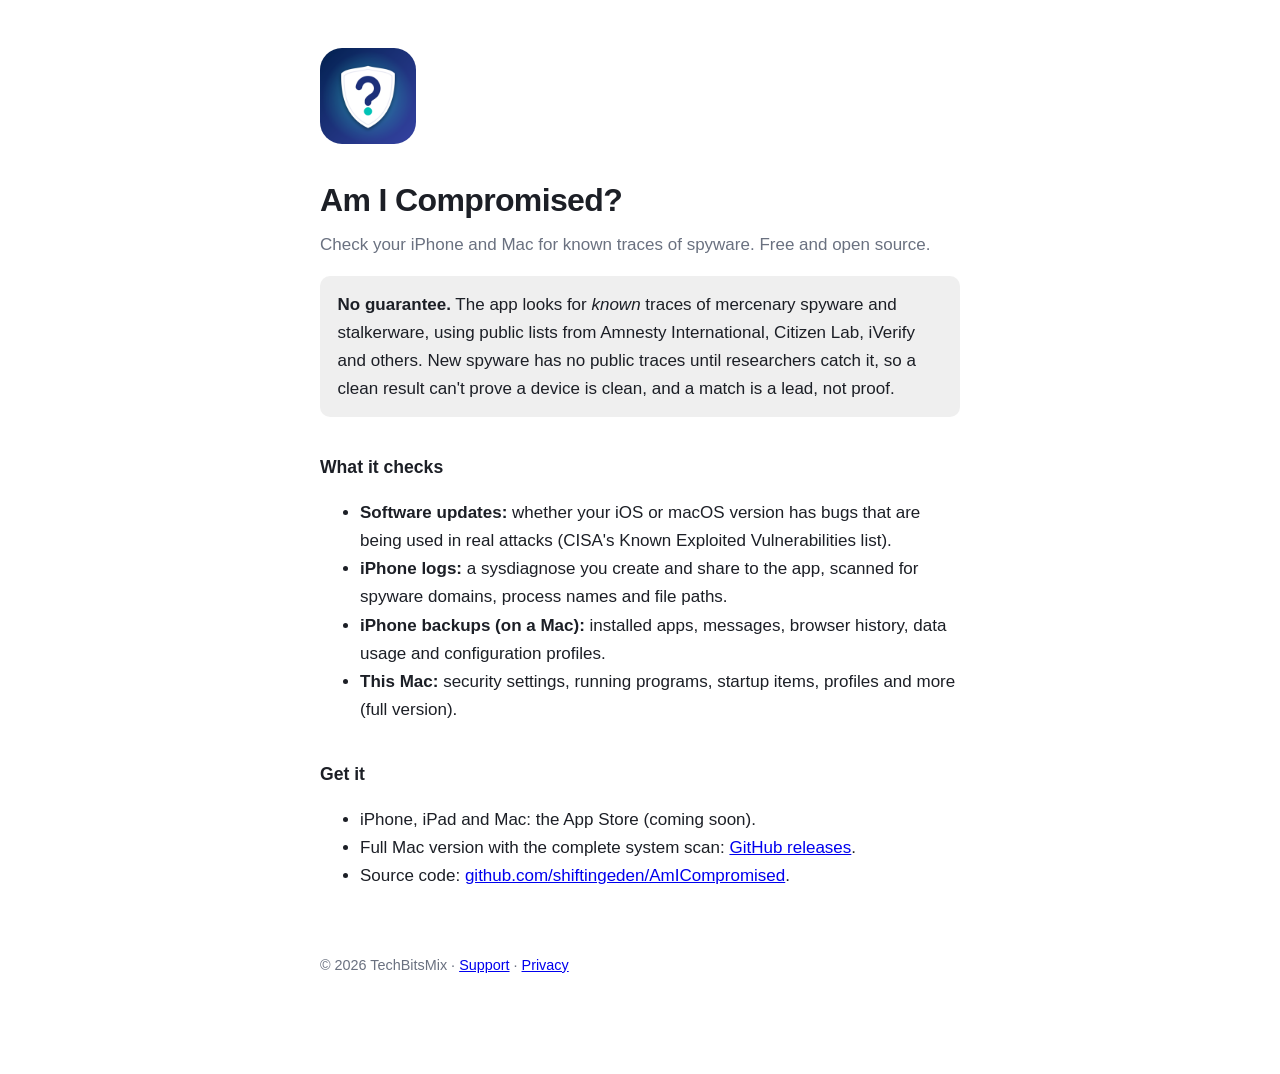
==== docs/index.html @ dd46e2ae "Add website: home, privacy policy and support pages (docs/) Co-Authored-By: Claude Opus 5.5 <noreply" ====
<!DOCTYPE html>
<html lang="en">
<head>
<meta charset="utf-8">
<meta name="viewport" content="width=device-width, initial-scale=1">
<title>Am I Compromised?</title>
<link rel="stylesheet" href="style.css">
</head>
<body>
<img class="icon" src="icon.png" alt="">
<h1>Am I Compromised?</h1>
<p class="sub">Check your iPhone and Mac for known traces of spyware. Free and open source.</p>

<div class="highlight">
  <strong>No guarantee.</strong> The app looks for <em>known</em> traces of mercenary spyware and stalkerware, using public lists from Amnesty International, Citizen Lab, iVerify and others. New spyware has no public traces until researchers catch it, so a clean result can't prove a device is clean, and a match is a lead, not proof.
</div>

<h2>What it checks</h2>
<ul>
  <li><strong>Software updates:</strong> whether your iOS or macOS version has bugs that are being used in real attacks (CISA's Known Exploited Vulnerabilities list).</li>
  <li><strong>iPhone logs:</strong> a sysdiagnose you create and share to the app, scanned for spyware domains, process names and file paths.</li>
  <li><strong>iPhone backups (on a Mac):</strong> installed apps, messages, browser history, data usage and configuration profiles.</li>
  <li><strong>This Mac:</strong> security settings, running programs, startup items, profiles and more (full version).</li>
</ul>

<h2>Get it</h2>
<ul>
  <li>iPhone, iPad and Mac: the App Store (coming soon).</li>
  <li>Full Mac version with the complete system scan: <a href="https://github.com/shiftingeden/AmICompromised/releases/latest">GitHub releases</a>.</li>
  <li>Source code: <a href="https://github.com/shiftingeden/AmICompromised">github.com/shiftingeden/AmICompromised</a>.</li>
</ul>

<footer>© 2026 TechBitsMix · <a href="support.html">Support</a> · <a href="privacy.html">Privacy</a></footer>
</body>
</html>
---- docs/style.css ----
:root { color-scheme: light dark; }
body {
  font: 17px/1.65 -apple-system, BlinkMacSystemFont, "Segoe UI", Roboto, sans-serif;
  max-width: 40rem; margin: 0 auto; padding: 3rem 1.25rem 6rem;
  color: #1c1f26; background: #fff;
}
@media (prefers-color-scheme: dark) { body { color: #e8eaee; background: #14161a; } a { color: #6aa8ff; } }
h1 { font-size: 2rem; letter-spacing: -0.02em; margin-bottom: 0.25rem; }
h2 { font-size: 1.1rem; margin-top: 2.25rem; }
.sub { color: #6a7180; margin-top: 0; }
.highlight { background: rgba(127,127,127,0.12); border-radius: 10px; padding: 0.9rem 1.1rem; }
.icon { width: 96px; height: 96px; border-radius: 22px; }
footer { margin-top: 4rem; color: #6a7180; font-size: 0.9rem; }
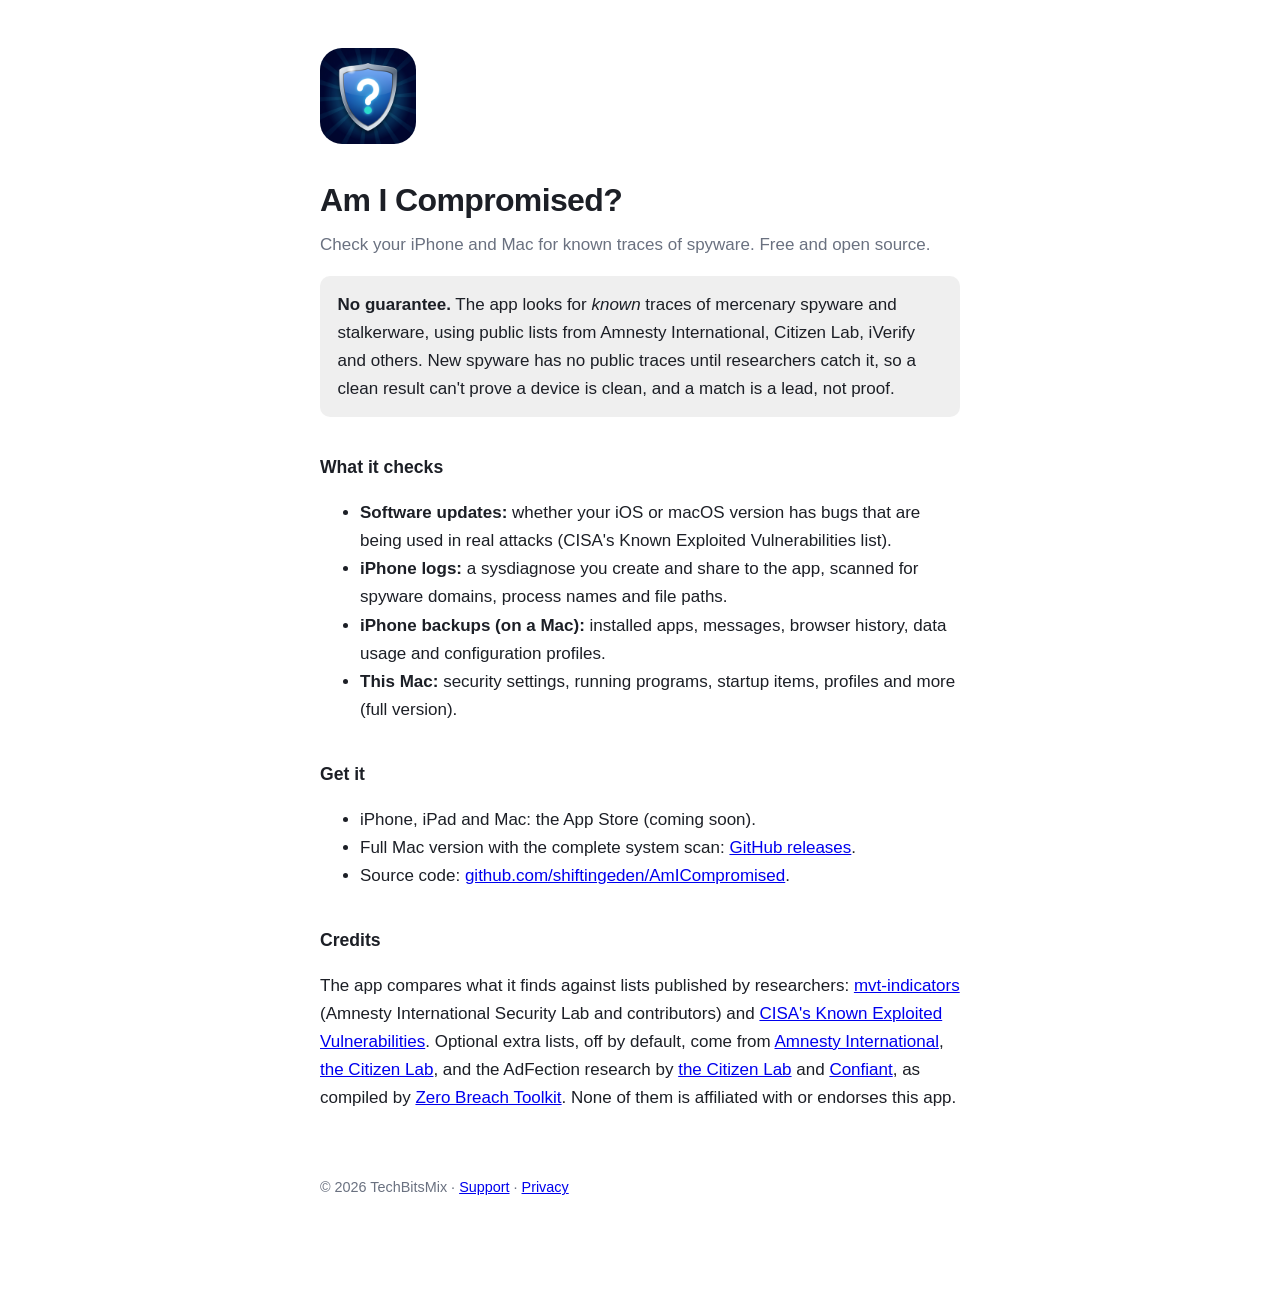
==== commit d626469b: "Credit all indicator sources in the app (iPhone and Mac), README, notices and website, including Zer" ====
--- a/docs/index.html
+++ b/docs/index.html
@@ -30,6 +30,18 @@
   <li>Source code: <a href="https://github.com/shiftingeden/AmICompromised">github.com/shiftingeden/AmICompromised</a>.</li>
 </ul>
 
+<h2>Credits</h2>
+<p>The app compares what it finds against lists published by researchers:
+<a href="https://github.com/mvt-project/mvt-indicators">mvt-indicators</a> (Amnesty International Security Lab and contributors) and
+<a href="https://www.cisa.gov/known-exploited-vulnerabilities-catalog">CISA's Known Exploited Vulnerabilities</a>.
+Optional extra lists, off by default, come from
+<a href="https://github.com/AmnestyTech/investigations">Amnesty International</a>,
+<a href="https://github.com/citizenlab/malware-indicators">the Citizen Lab</a>, and the AdFection research by
+<a href="https://citizenlab.ca/research/how-discover-tech-turned-targeted-ads-into-a-pipeline-for-spyware/">the Citizen Lab</a> and
+<a href="https://blog.confiant.com/p/adint-weaponized-ad-tech-for-zero-click-spyware-and-mass-identity-vacuuming">Confiant</a>,
+as compiled by <a href="https://github.com/interplains/Zero-Breach-Toolkit">Zero Breach Toolkit</a>.
+None of them is affiliated with or endorses this app.</p>
+
 <footer>© 2026 TechBitsMix · <a href="support.html">Support</a> · <a href="privacy.html">Privacy</a></footer>
 </body>
 </html>
